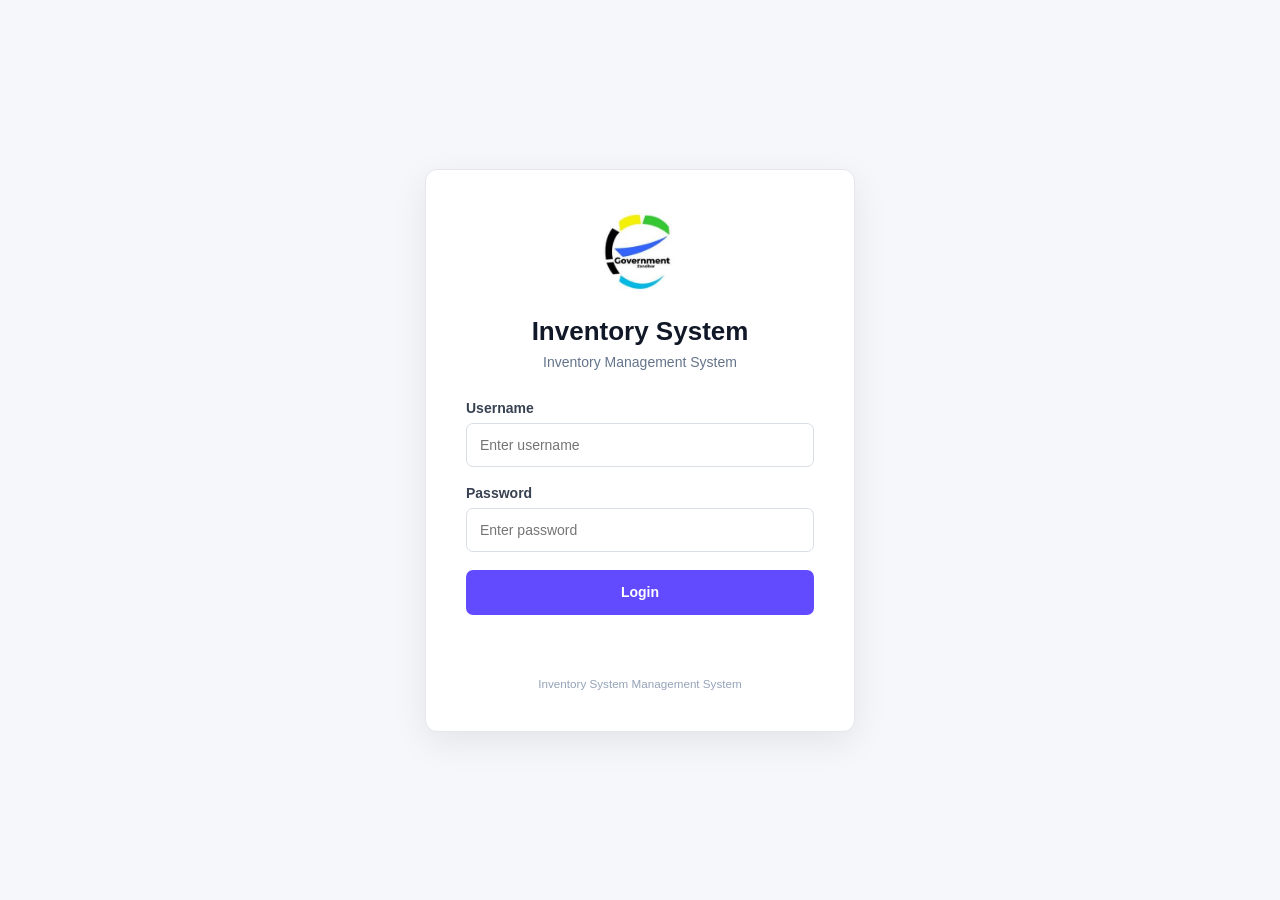
==== index.html @ 5e947e93 "Hatua ya pili" ====
<!DOCTYPE html>
<html lang="en">
<head>
    <meta charset="UTF-8">
    <meta name="viewport" content="width=device-width, initial-scale=1.0">

    <title>Inventory System - Login</title>

    <link rel="stylesheet" href="CSS/style.css">
</head>

<body class="login-page">

    <div class="login-wrapper">

        <div class="login-card">

            <div class="login-logo">
                <img src="image/eGAZ logo.jpeg" alt="eGAZ Logo">
            </div>

            <div class="login-header">
                <h1>Inventory System</h1>
                <p>Inventory Management System</p>
            </div>

            <form id="loginForm">

                <div class="form-group">
                    <label for="username">Username</label>

                    <input
                        type="text"
                        id="username"
                        placeholder="Enter username"
                        autocomplete="username"
                        required
                    >
                </div>

                <div class="form-group">
                    <label for="password">Password</label>

                    <input
                        type="password"
                        id="password"
                        placeholder="Enter password"
                        autocomplete="current-password"
                        required
                    >
                </div>

                <button type="submit" class="login-btn">
                    Login
                </button>

            </form>

            <p id="message" class="login-message"></p>

            <div class="login-footer">
                <small>Inventory System Management System</small>
            </div>

        </div>

    </div>

    <script src="JS/script.js"></script>

</body>
</html>
---- CSS/style.css ----
/* =========================================================
   INVENTORY SYSTEM
   Professional Dashboard UI
   ========================================================= */

* {
    margin: 0;
    padding: 0;
    box-sizing: border-box;
}

:root {
    --primary: #624bff;
    --primary-dark: #4f3dcc;
    --body-bg: #f5f7fb;
    --sidebar-bg: #ffffff;
    --card-bg: #ffffff;
    --text: #1e293b;
    --muted: #64748b;
    --border: #e5e7eb;
    --success: #16a34a;
    --warning: #f59e0b;
    --danger: #dc2626;
    --shadow: 0 2px 8px rgba(0, 0, 0, 0.06);
}

html,
body {
    width: 100%;
    min-height: 100%;
    font-family: "Inter", "Segoe UI", Arial, sans-serif;
    color: var(--text);
    background: var(--body-bg);
}

body {
    font-size: 14px;
}

/* =========================================================
   LOGIN PAGE
   ========================================================= */

.login-page {
    min-height: 100vh;
    background: #f5f7fb;
    display: flex;
    align-items: center;
    justify-content: center;
    padding: 20px;
}

.login-wrapper {
    width: 100%;
    max-width: 430px;
}

.login-card {
    background: #ffffff;
    border: 1px solid var(--border);
    border-radius: 12px;
    padding: 40px;
    box-shadow: 0 10px 35px rgba(0, 0, 0, 0.08);
}

.login-logo {
    display: flex;
    justify-content: center;
    margin-bottom: 24px;
}

.login-logo img {
    width: 82px;
    height: 82px;
    object-fit: contain;
    border-radius: 10px;
}

.login-header {
    text-align: center;
    margin-bottom: 30px;
}

.login-header h1 {
    font-size: 26px;
    font-weight: 700;
    color: #111827;
    margin-bottom: 7px;
}

.login-header p {
    color: var(--muted);
    font-size: 14px;
}

.form-group {
    margin-bottom: 18px;
}

.form-group label {
    display: block;
    margin-bottom: 7px;
    font-weight: 600;
    color: #374151;
}

.form-group input,
.form-group select,
.search-box input,
input,
select {
    width: 100%;
    height: 44px;
    padding: 0 13px;
    border: 1px solid #d9dee7;
    border-radius: 7px;
    background: #ffffff;
    color: #1f2937;
    font-size: 14px;
    outline: none;
    transition: 0.2s ease;
}

.form-group input:focus,
.form-group select:focus,
.search-box input:focus,
input:focus,
select:focus {
    border-color: var(--primary);
    box-shadow: 0 0 0 3px rgba(98, 75, 255, 0.10);
}

.login-btn {
    width: 100%;
    height: 45px;
    border: none;
    border-radius: 7px;
    background: var(--primary);
    color: white;
    font-size: 14px;
    font-weight: 600;
    cursor: pointer;
    transition: 0.2s ease;
}

.login-btn:hover {
    background: var(--primary-dark);
}

.login-message {
    min-height: 20px;
    text-align: center;
    margin-top: 15px;
    font-size: 13px;
}

.login-footer {
    text-align: center;
    margin-top: 25px;
    color: #94a3b8;
}

/* =========================================================
   MAIN APPLICATION
   ========================================================= */

.app-layout {
    min-height: 100vh;
    display: flex;
    background: var(--body-bg);
}

/* =========================================================
   SIDEBAR
   ========================================================= */

.sidebar {
    width: 250px;
    min-width: 250px;
    min-height: 100vh;
    background: var(--sidebar-bg);
    border-right: 1px solid var(--border);
    position: fixed;
    left: 0;
    top: 0;
    bottom: 0;
    display: flex;
    flex-direction: column;
    z-index: 1000;
}

.sidebar-brand {
    height: 72px;
    padding: 0 22px;
    display: flex;
    align-items: center;
    gap: 11px;
    border-bottom: 1px solid var(--border);
}

.sidebar-brand img {
    width: 38px;
    height: 38px;
    object-fit: contain;
    border-radius: 7px;
}

.sidebar-brand span {
    font-size: 16px;
    font-weight: 700;
    color: #111827;
    white-space: nowrap;
}

.sidebar-nav {
    flex: 1;
    display: flex;
    flex-direction: column;
    padding: 18px 12px;
}

.sidebar-nav a {
    display: flex;
    align-items: center;
    gap: 12px;
    min-height: 44px;
    padding: 0 14px;
    margin-bottom: 5px;
    text-decoration: none;
    color: #64748b;
    border-radius: 7px;
    font-size: 14px;
    font-weight: 500;
    transition: 0.2s ease;
}

.sidebar-nav a:hover {
    background: #f1f3f9;
    color: var(--primary);
}

.sidebar-nav a.active {
    background: #eeeafd;
    color: var(--primary);
    font-weight: 600;
}

.nav-icon {
    width: 22px;
    min-width: 22px;
    text-align: center;
    font-size: 17px;
}

.sidebar-spacer {
    flex: 1;
}

.sidebar-nav .logout-link {
    color: #dc2626;
    margin-top: auto;
}

.sidebar-nav .logout-link:hover {
    background: #fef2f2;
    color: #b91c1c;
}

/* =========================================================
   MAIN CONTENT
   ========================================================= */

.main-content {
    width: calc(100% - 250px);
    margin-left: 250px;
    min-height: 100vh;
}

/* =========================================================
   TOPBAR
   ========================================================= */

.topbar {
    height: 72px;
    background: #ffffff;
    border-bottom: 1px solid var(--border);
    display: flex;
    align-items: center;
    justify-content: space-between;
    padding: 0 30px;
    position: sticky;
    top: 0;
    z-index: 100;
}

.topbar h2 {
    font-size: 20px;
    font-weight: 600;
    color: #111827;
}

.user-info {
    display: flex;
    align-items: center;
}

.user-details {
    display: flex;
    align-items: center;
    gap: 10px;
}

.user-details strong {
    font-size: 13px;
    color: #374151;
}

.role-pill {
    display: inline-flex;
    align-items: center;
    padding: 5px 9px;
    border-radius: 20px;
    background: #eeeafd;
    color: var(--primary);
    font-size: 11px;
    font-weight: 700;
}

/* =========================================================
   PAGE CONTENT
   ========================================================= */

.page-content {
    padding: 30px;
    max-width: 1600px;
    margin: 0 auto;
}

/* =========================================================
   WELCOME BOX
   ========================================================= */

.welcome-box {
    background: #ffffff;
    border: 1px solid var(--border);
    border-radius: 10px;
    padding: 25px 28px;
    margin-bottom: 25px;
    box-shadow: var(--shadow);
}

.welcome-box h1 {
    font-size: 23px;
    font-weight: 650;
    margin-bottom: 7px;
    color: #111827;
}

.welcome-box p {
    color: var(--muted);
    line-height: 1.6;
}

/* =========================================================
   DASHBOARD CARDS
   ========================================================= */

.dashboard-cards {
    display: grid;
    grid-template-columns: repeat(4, 1fr);
    gap: 20px;
    margin-bottom: 25px;
}

.stat-card {
    background: #ffffff;
    border: 1px solid var(--border);
    border-radius: 10px;
    min-height: 120px;
    padding: 22px;
    display: flex;
    align-items: center;
    gap: 16px;
    box-shadow: var(--shadow);
}

.stat-icon {
    width: 50px;
    height: 50px;
    border-radius: 9px;
    display: flex;
    align-items: center;
    justify-content: center;
    background: #eeeafd;
    font-size: 22px;
}

.stat-card span {
    display: block;
    color: var(--muted);
    font-size: 13px;
    margin-bottom: 6px;
}

.stat-card h2 {
    color: #111827;
    font-size: 25px;
    font-weight: 700;
}

/* =========================================================
   CONTENT CARDS
   ========================================================= */

.content-card {
    background: #ffffff;
    border: 1px solid var(--border);
    border-radius: 10px;
    margin-bottom: 25px;
    box-shadow: var(--shadow);
    overflow: hidden;
}

.card-header {
    min-height: 62px;
    padding: 0 22px;
    display: flex;
    align-items: center;
    justify-content: space-between;
    border-bottom: 1px solid var(--border);
}

.card-header h3 {
    font-size: 16px;
    font-weight: 600;
    color: #111827;
}

/* =========================================================
   FORMS
   ========================================================= */

.content-card form {
    padding: 22px;
}

.form-row {
    display: grid;
    grid-template-columns: repeat(3, 1fr);
    gap: 18px;
}

.content-card form > .btn {
    margin-top: 2px;
}

textarea {
    width: 100%;
    min-height: 100px;
    padding: 12px;
    border: 1px solid #d9dee7;
    border-radius: 7px;
    resize: vertical;
    font-family: inherit;
}

/* =========================================================
   BUTTONS
   ========================================================= */

.btn {
    display: inline-flex;
    align-items: center;
    justify-content: center;
    min-height: 39px;
    padding: 0 15px;
    border: none;
    border-radius: 6px;
    font-size: 13px;
    font-weight: 600;
    cursor: pointer;
    text-decoration: none;
    transition: 0.2s ease;
}

.btn-primary {
    background: var(--primary);
    color: #ffffff;
}

.btn-primary:hover {
    background: var(--primary-dark);
}

.btn-secondary {
    background: #64748b;
    color: #ffffff;
}

.btn-secondary:hover {
    background: #475569;
}

.btn-success {
    background: var(--success);
    color: #ffffff;
}

.btn-warning {
    background: var(--warning);
    color: #ffffff;
}

.btn-danger {
    background: var(--danger);
    color: #ffffff;
}

.btn-sm {
    min-height: 32px;
    padding: 0 10px;
    margin: 2px;
    font-size: 12px;
}

/* =========================================================
   SEARCH
   ========================================================= */

.search-box {
    padding: 18px 22px;
    border-bottom: 1px solid var(--border);
}

.search-box input {
    max-width: 350px;
}

/* =========================================================
   TABLE
   ========================================================= */

.table-responsive {
    width: 100%;
    overflow-x: auto;
}

table {
    width: 100%;
    border-collapse: collapse;
    background: #ffffff;
}

thead {
    background: #f8fafc;
}

th {
    padding: 14px 18px;
    text-align: left;
    color: #475569;
    font-size: 12px;
    font-weight: 700;
    white-space: nowrap;
    border-bottom: 1px solid var(--border);
}

td {
    padding: 15px 18px;
    color: #475569;
    font-size: 13px;
    border-bottom: 1px solid #edf0f4;
    vertical-align: middle;
}

tbody tr:hover {
    background: #fafbfc;
}

tbody tr:last-child td {
    border-bottom: none;
}

td strong {
    color: #1e293b;
}

/* =========================================================
   QUICK ACTIONS
   ========================================================= */

.quick-actions {
    padding: 22px;
    display: grid;
    grid-template-columns: repeat(4, 1fr);
    gap: 16px;
}

.quick-action {
    display: flex;
    flex-direction: column;
    gap: 7px;
    text-decoration: none;
    border: 1px solid var(--border);
    border-radius: 8px;
    padding: 18px;
    background: #ffffff;
    transition: 0.2s ease;
}

.quick-action:hover {
    border-color: var(--primary);
    transform: translateY(-2px);
    box-shadow: var(--shadow);
}

.quick-icon {
    font-size: 23px;
    margin-bottom: 4px;
}

.quick-action strong {
    color: #1e293b;
    font-size: 14px;
}

.quick-action small {
    color: var(--muted);
    font-size: 12px;
}

/* =========================================================
   PROGRESS
   ========================================================= */

.progress-info {
    padding: 22px;
}

.progress-info > div:first-child {
    display: flex;
    justify-content: space-between;
    margin-bottom: 12px;
}

.progress-info strong {
    color: #334155;
}

.progress-info span {
    color: var(--muted);
    font-size: 13px;
}

.progress-bar {
    width: 100%;
    height: 9px;
    background: #e9edf3;
    border-radius: 10px;
    overflow: hidden;
}

.progress-fill {
    height: 100%;
    background: var(--primary);
    border-radius: 10px;
    transition: width 0.3s ease;
}

.progress-details {
    display: flex;
    gap: 30px;
    margin-top: 14px;
    flex-wrap: wrap;
}

/* =========================================================
   STATUS
   ========================================================= */

.view-only {
    display: inline-block;
    padding: 5px 9px;
    border-radius: 5px;
    background: #f1f5f9;
    color: #64748b;
    font-size: 11px;
    font-weight: 600;
}

/* =========================================================
   RESPONSIVE
   ========================================================= */

@media (max-width: 1200px) {

    .dashboard-cards {
        grid-template-columns: repeat(2, 1fr);
    }

    .quick-actions {
        grid-template-columns: repeat(2, 1fr);
    }

    .form-row {
        grid-template-columns: repeat(2, 1fr);
    }
}

@media (max-width: 850px) {

    .sidebar {
        width: 220px;
        min-width: 220px;
    }

    .main-content {
        width: calc(100% - 220px);
        margin-left: 220px;
    }

    .page-content {
        padding: 20px;
    }

    .topbar {
        padding: 0 20px;
    }

    .sidebar-brand span {
        font-size: 14px;
    }
}

@media (max-width: 650px) {

    .sidebar {
        width: 100%;
        height: auto;
        min-height: auto;
        position: relative;
    }

    .app-layout {
        display: block;
    }

    .main-content {
        width: 100%;
        margin-left: 0;
    }

    .sidebar-nav {
        padding: 10px;
    }

    .sidebar-spacer {
        display: none;
    }

    .dashboard-cards {
        grid-template-columns: 1fr;
    }

    .quick-actions {
        grid-template-columns: 1fr;
    }

    .form-row {
        grid-template-columns: 1fr;
    }

    .topbar {
        height: auto;
        min-height: 65px;
        padding: 15px;
        gap: 10px;
    }

    .topbar h2 {
        font-size: 17px;
    }

    .page-content {
        padding: 15px;
    }

    .welcome-box {
        padding: 20px;
    }

    .welcome-box h1 {
        font-size: 19px;
    }

    .user-details strong {
        display: none;
    }
}

/* =========================================================
   PRINT
   ========================================================= */

@media print {

    .sidebar,
    .topbar,
    .btn,
    .search-box {
        display: none !important;
    }

    .main-content {
        width: 100%;
        margin: 0;
    }

    .page-content {
        padding: 0;
    }

    .content-card {
        box-shadow: none;
        border: 1px solid #ddd;
    }

}

/* Inventory System watermark */
body:not(.login-page)::before {
    content: "";
    position: fixed;
    inset: 0;
    background: url("../image/eGAZ logo.jpeg") center center / 280px auto no-repeat;
    opacity: 0.035;
    pointer-events: none;
    z-index: 0;
}

.app-layout, .main-content, .sidebar, .topbar {
    position: relative;
}

.app-layout { z-index: 1; }

.print-only { display: none; }
.print-watermark { display: none; }

@media print {
    @page { size: A4; margin: 14mm; }

    body { background: #fff !important; }
    body::before { display: none !important; }
    .sidebar, .topbar, .report-print-controls, .dashboard-cards, .print-watermark { display: none !important; }
    .main-content { margin: 0 !important; padding: 0 !important; width: 100% !important; }
    .page-content { padding: 0 !important; }
    .content-card { box-shadow: none !important; border: 1px solid #ddd !important; break-inside: avoid; }
    .print-only { display: block !important; text-align: center; margin-bottom: 18px; position: relative; }
    .print-logo { width: 75px; height: 75px; object-fit: contain; margin-bottom: 6px; }
    .print-only h1 { margin: 0 0 10px; font-size: 22px; }
    .print-meta { display: flex; justify-content: center; gap: 16px; flex-wrap: wrap; font-size: 11px; margin-bottom: 12px; }
    .print-only::after {
        content: "";
        position: fixed;
        inset: 0;
        background: url("../image/eGAZ logo.jpeg") center center / 300px auto no-repeat;
        opacity: 0.055;
        z-index: -1;
    }
    table { width: 100% !important; border-collapse: collapse !important; }
    th, td { border: 1px solid #999 !important; padding: 6px !important; }
}

/* =========================================================
   FINAL LAYOUT / PRINT FIXES
   ========================================================= */
html, body { overflow-x: hidden; }
.app-layout { width: 100%; min-width: 0; }
.main-content { min-width: 0; max-width: 100%; }
.page-content { width: 100%; max-width: 1500px; }
.content-card, .dashboard-cards, .quick-actions { min-width: 0; }
.form-row { min-width: 0; }
.form-row > * { min-width: 0; }
.table-responsive { max-width: 100%; }
.btn { white-space: nowrap; }

/* Keep the logo watermark subtle and behind content */
body:not(.login-page)::before {
    content: "";
    position: fixed;
    inset: 0;
    background: url("../image/eGAZ logo.jpeg") center center / 300px auto no-repeat;
    opacity: .035;
    pointer-events: none;
    z-index: 0;
}

.app-layout, .main-content, .topbar, .page-content { position: relative; z-index: 1; }
.empty-state { text-align: center; padding: 28px !important; color: #64748b; }

/* Colour printing */
@media print {
    html, body { overflow: visible !important; }
    * { -webkit-print-color-adjust: exact !important; print-color-adjust: exact !important; }
    body { background: #fff !important; }
    .sidebar, .topbar, .report-print-controls, .dashboard-cards, .search-box, .btn, .view-only { display: none !important; }
    .main-content { width: 100% !important; max-width: none !important; margin: 0 !important; }
    .page-content { width: 100% !important; max-width: none !important; padding: 0 !important; }
    .content-card { box-shadow: none !important; border: 1px solid #b8c2d1 !important; margin-bottom: 14px !important; }
    .print-only { display: block !important; text-align: center; position: relative; margin-bottom: 18px; padding-bottom: 10px; border-bottom: 3px solid #624bff; }
    .print-logo { width: 82px !important; height: 82px !important; object-fit: contain; margin: 0 auto 6px; display: block; }
    .print-only h1 { margin: 0 0 10px !important; color: #624bff !important; font-size: 24px !important; font-weight: 800; }
    .print-meta { display: flex !important; justify-content: center; gap: 10px 22px; flex-wrap: wrap; font-size: 11px; color: #334155 !important; }
    .print-meta strong { color: #111827 !important; }
    .print-only::after { content: ""; position: fixed; inset: 0; background: url("../image/eGAZ logo.jpeg") center center / 320px auto no-repeat; opacity: .07; z-index: -1; pointer-events: none; }
    table { width: 100% !important; border-collapse: collapse !important; }
    thead { background: #624bff !important; }
    th { background: #624bff !important; color: #fff !important; border: 1px solid #4f3dcc !important; padding: 8px !important; }
    td { color: #1e293b !important; border: 1px solid #cbd5e1 !important; padding: 7px !important; }
    tbody tr:nth-child(even) { background: #f3f4ff !important; }
    .card-header { background: #f1efff !important; color: #1e293b !important; }
    .card-header h3 { color: #4f3dcc !important; }
}


/* Center content in the available workspace */
.main-content { width: calc(100% - 250px); margin-left: 250px; min-width: 0; }
.page-content { width: min(1160px, calc(100% - 40px)); max-width: 1160px; margin-left: auto; margin-right: auto; padding: 28px 0 40px; }
.content-card, .dashboard-cards, .quick-actions { min-width: 0; }
.room-contents { padding: 20px 22px; display: grid; gap: 14px; }
.room-content-box { border: 1px solid var(--border); border-radius: 9px; padding: 15px; background: #fff; }
.room-content-title { display:flex; justify-content:space-between; align-items:center; gap:15px; margin-bottom:10px; }
.room-content-title span { font-size:12px; color:var(--muted); }
.room-item-list { border-top:1px solid var(--border); }
.room-item { display:flex; justify-content:space-between; padding:10px 2px; border-bottom:1px solid #edf0f4; }
.room-item:last-child { border-bottom:0; }
.room-item span { color:#475569; }
.room-empty { color:#94a3b8; font-size:13px; padding:8px 0; }
@media (max-width:850px){ .page-content { width: calc(100% - 30px); } }
@media print{ .page-content { width:100% !important; max-width:none !important; margin:0 !important; } }

/* =========================================================
   TRUE SCREEN CENTERING
   Content is centered relative to the full browser window,
   not just the area to the right of the sidebar.
   ========================================================= */
@media (min-width: 851px) {
    .page-content {
        position: relative;
        left: -125px;
    }
}

@media (min-width: 651px) and (max-width: 850px) {
    .page-content {
        position: relative;
        left: -110px;
    }
}

@media (max-width: 650px) {
    .page-content {
        position: relative;
        left: 0;
    }
}

/* Final navigation and dashboard centering */
.sidebar-nav {
    align-items: center;
}
.sidebar-nav a {
    width: 92%;
    justify-content: center;
}
.topbar > div:first-child {
    flex: 1;
    text-align: center;
}
.topbar .user-info {
    min-width: 190px;
    justify-content: flex-end;
}


/* Final navigation bar and role icon polish */
.sidebar-nav {
    width: 92%;
    align-self: center;
    padding-left: 0;
    padding-right: 0;
    box-sizing: border-box;
}

.sidebar-nav a {
    width: 100%;
    box-sizing: border-box;
}

.user-avatar {
    width: 40px;
    height: 40px;
    border-radius: 50%;
    display: flex;
    align-items: center;
    justify-content: center;
    background: #eeeafd;
    border: 1px solid #ddd6fe;
    font-size: 20px;
    margin-right: 10px;
    flex-shrink: 0;
}

.topbar .user-info {
    min-width: 230px;
}

@media (max-width: 650px) {
    .sidebar-nav {
        width: 94%;
    }

    .user-avatar {
        width: 36px;
        height: 36px;
        font-size: 18px;
    }

    .topbar .user-info {
        min-width: auto;
    }
}


/* =========================================================
   FINAL V8 PRINT CLEANUP
   ========================================================= */
@media print {
    @page { size: A4 portrait; margin: 10mm; }

    html, body {
        width: 100% !important;
        min-width: 0 !important;
        overflow: visible !important;
        margin: 0 !important;
        padding: 0 !important;
        background: #fff !important;
    }

    .app-layout, .main-content, .page-content {
        position: static !important;
        left: auto !important;
        right: auto !important;
        transform: none !important;
        width: 100% !important;
        max-width: none !important;
        min-width: 0 !important;
        margin: 0 !important;
        padding: 0 !important;
    }

    .content-card {
        width: 100% !important;
        max-width: none !important;
        margin: 0 0 12px 0 !important;
        padding: 0 !important;
        box-sizing: border-box !important;
        break-inside: auto !important;
        page-break-inside: auto !important;
        overflow: visible !important;
    }

    .table-responsive {
        width: 100% !important;
        max-width: none !important;
        overflow: visible !important;
    }

    table {
        width: 100% !important;
        max-width: 100% !important;
        table-layout: fixed !important;
        border-collapse: collapse !important;
        font-size: 9.5pt !important;
    }

    th, td {
        padding: 5px 4px !important;
        line-height: 1.25 !important;
        word-break: normal !important;
        overflow-wrap: anywhere !important;
        white-space: normal !important;
        vertical-align: middle !important;
    }

    .card-header {
        padding: 8px 10px !important;
    }

    .print-only {
        width: 100% !important;
        box-sizing: border-box !important;
        margin: 0 0 12px 0 !important;
        padding: 0 0 8px 0 !important;
    }

    .print-logo {
        width: 65px !important;
        height: 65px !important;
    }

    .print-only h1 {
        font-size: 20px !important;
        margin: 0 0 7px !important;
    }

    .print-meta {
        gap: 5px 14px !important;
        font-size: 9.5pt !important;
    }

    .print-only::after {
        opacity: .045 !important;
        background-size: 250px auto !important;
    }

    .report-print-controls, .sidebar, .topbar, .btn, .search-box, .dashboard-cards, .view-only {
        display: none !important;
    }
}

/* Remove role/avatar icon space from the top bar */
.user-avatar {
    display: none !important;
}
.topbar .user-info {
    min-width: 190px;
}
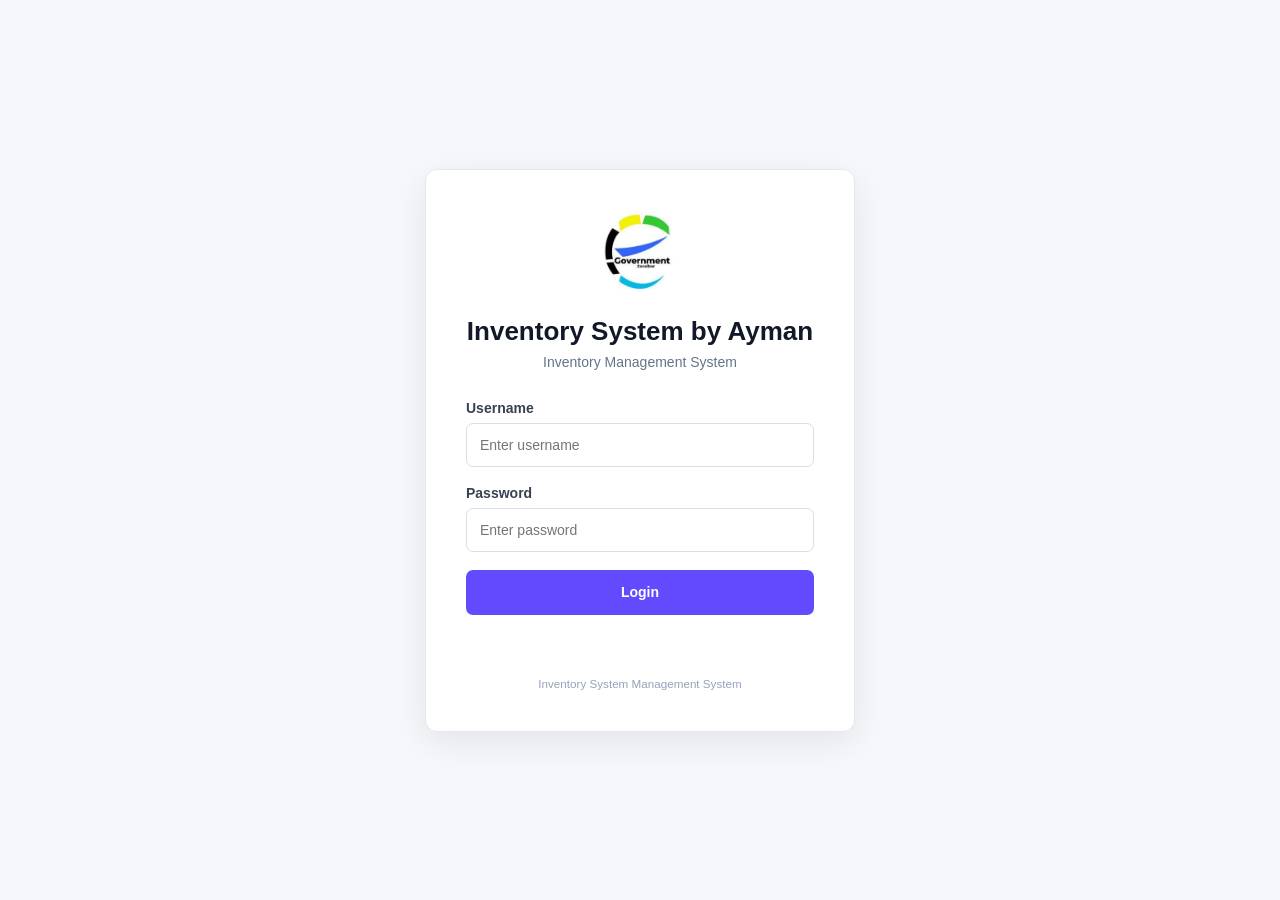
==== commit 5daa9fbe: "Hatua ya tatu" ====
--- a/index.html
+++ b/index.html
@@ -20,7 +20,7 @@
             </div>
 
             <div class="login-header">
-                <h1>Inventory System</h1>
+                <h1>Inventory System by Ayman</h1>
                 <p>Inventory Management System</p>
             </div>
 
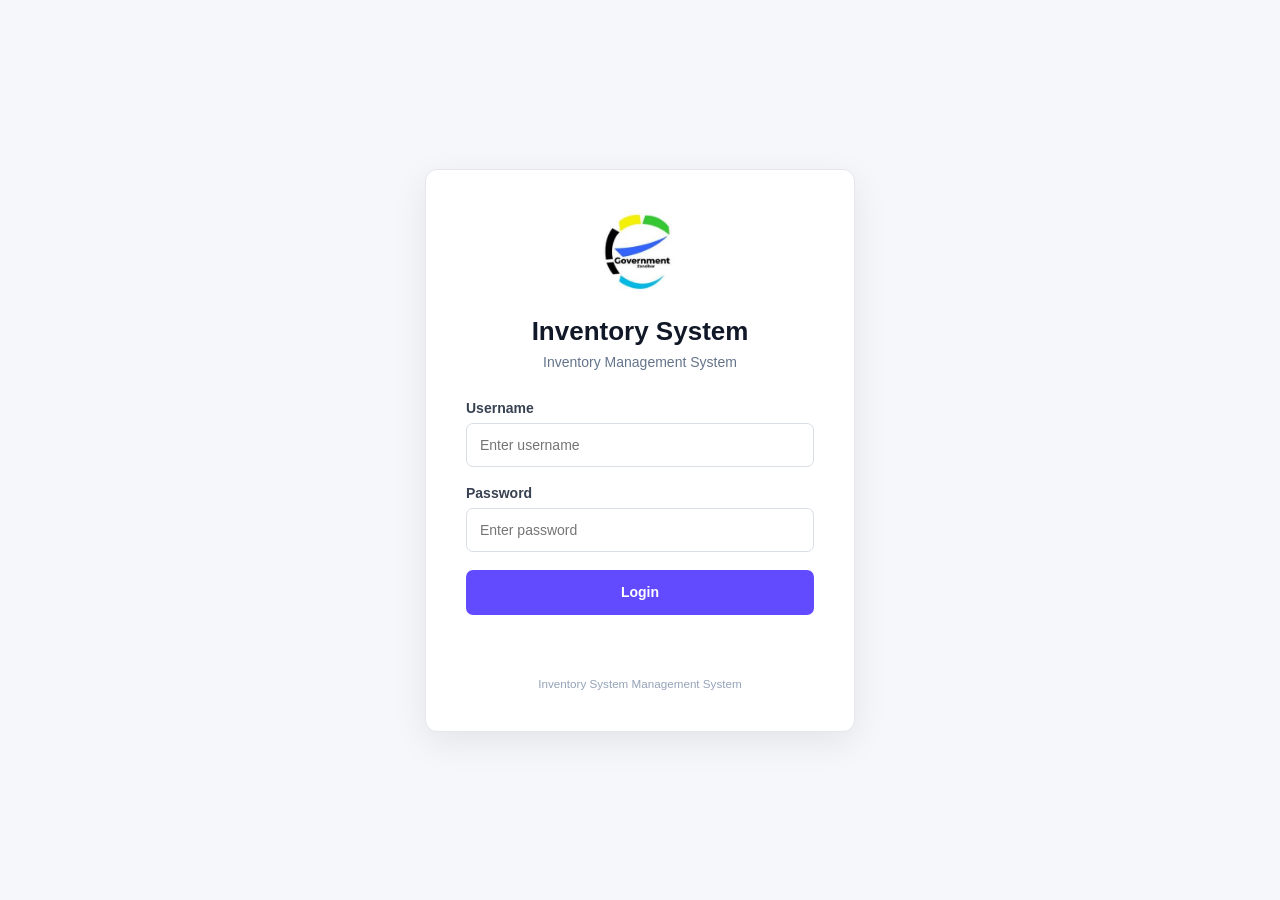
==== commit 1abccb50: "Hii ni hatua ya 4" ====
--- a/index.html
+++ b/index.html
@@ -20,7 +20,7 @@
             </div>
 
             <div class="login-header">
-                <h1>Inventory System by Ayman</h1>
+                <h1>Inventory System</h1>
                 <p>Inventory Management System</p>
             </div>
 
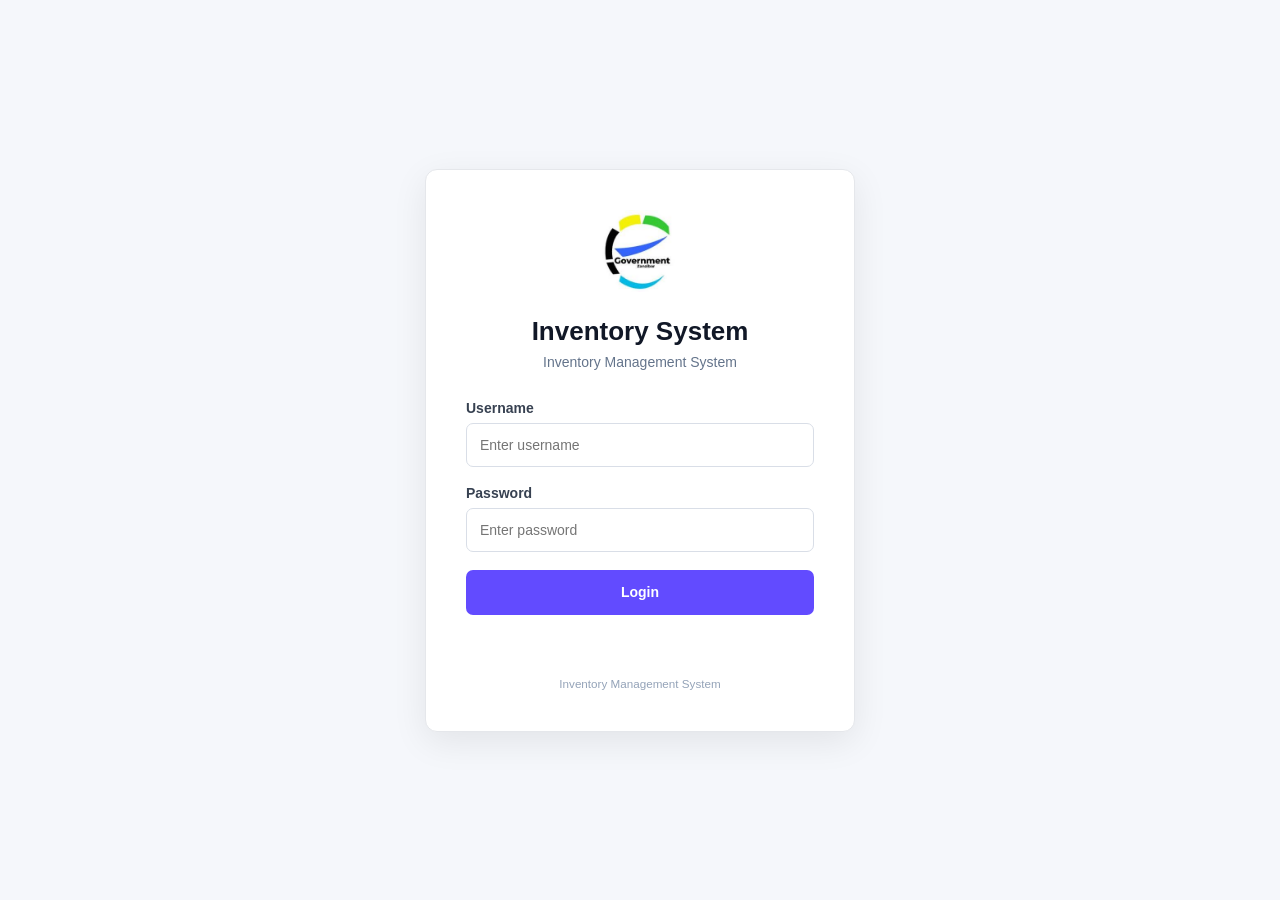
==== commit b13541e2: "update 2" ====
--- a/index.html
+++ b/index.html
@@ -59,7 +59,7 @@
             <p id="message" class="login-message"></p>
 
             <div class="login-footer">
-                <small>Inventory System Management System</small>
+                <small>Inventory Management System</small>
             </div>
 
         </div>
